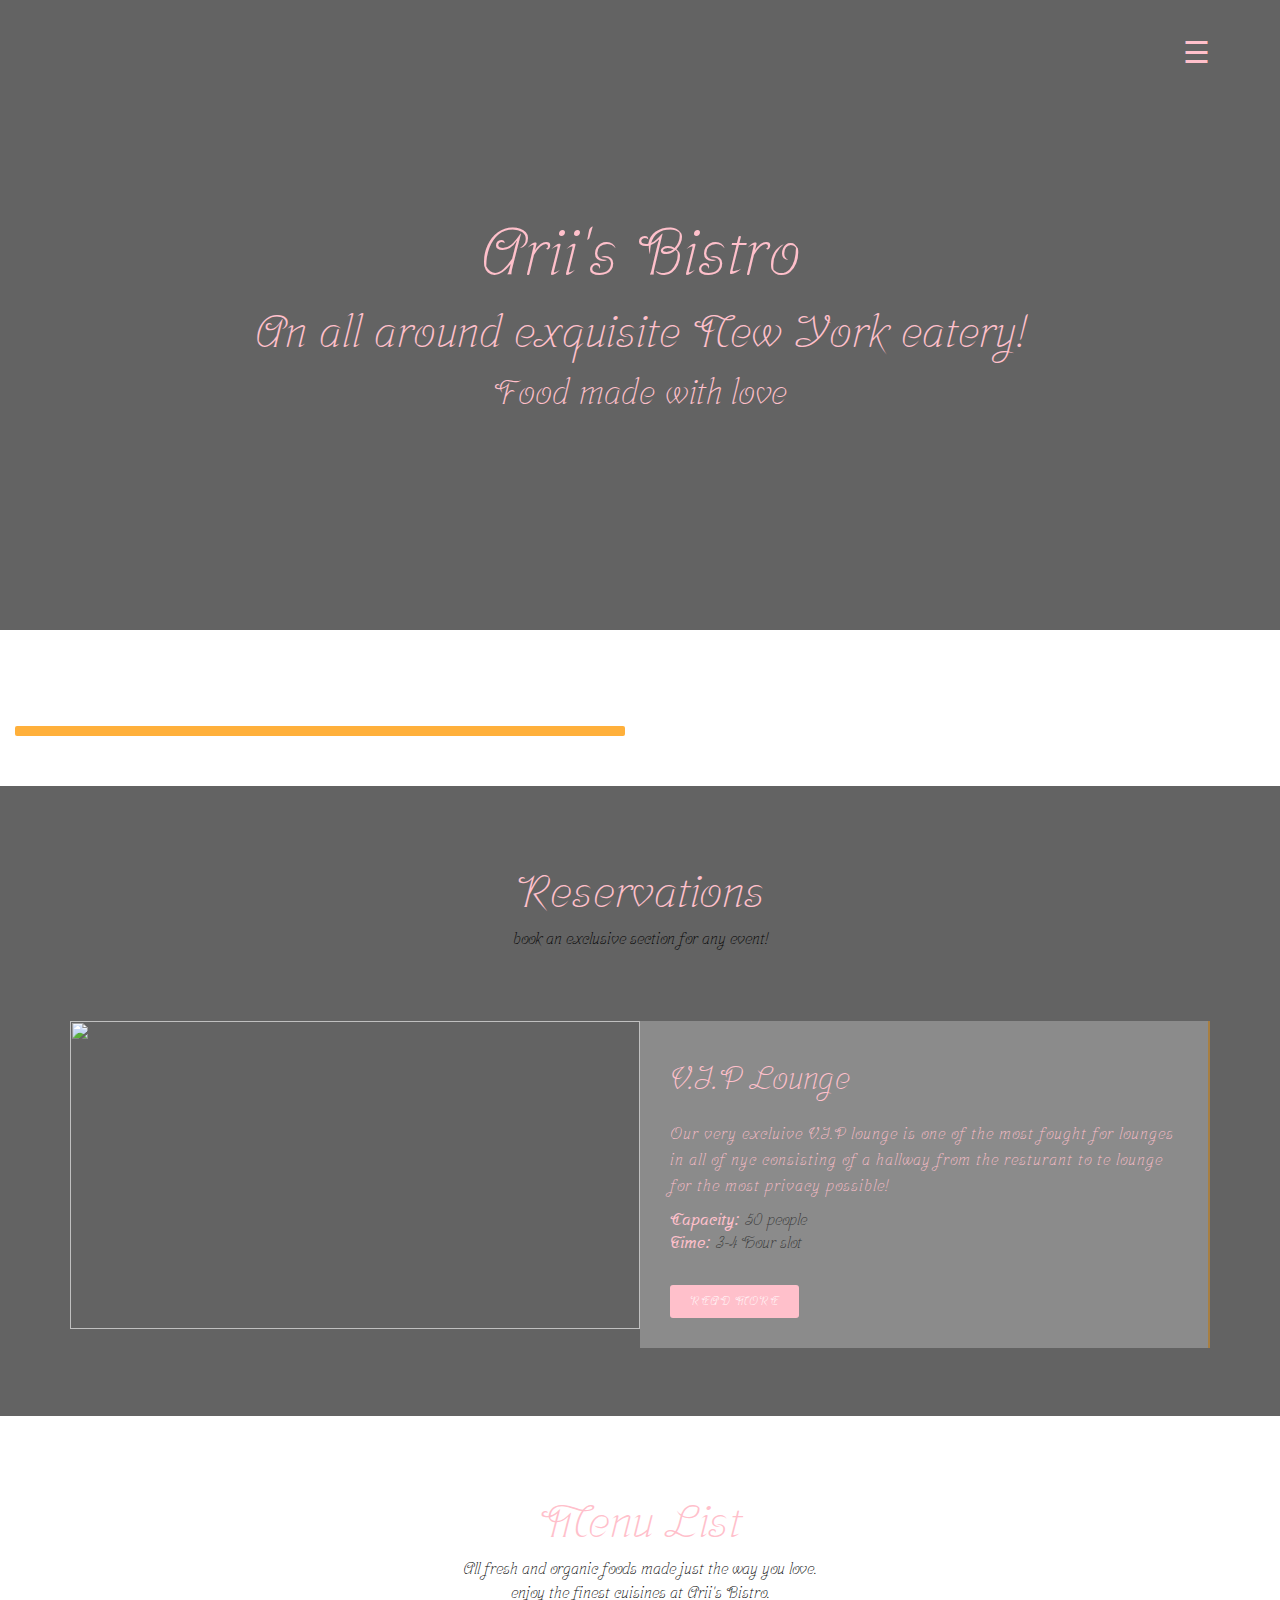
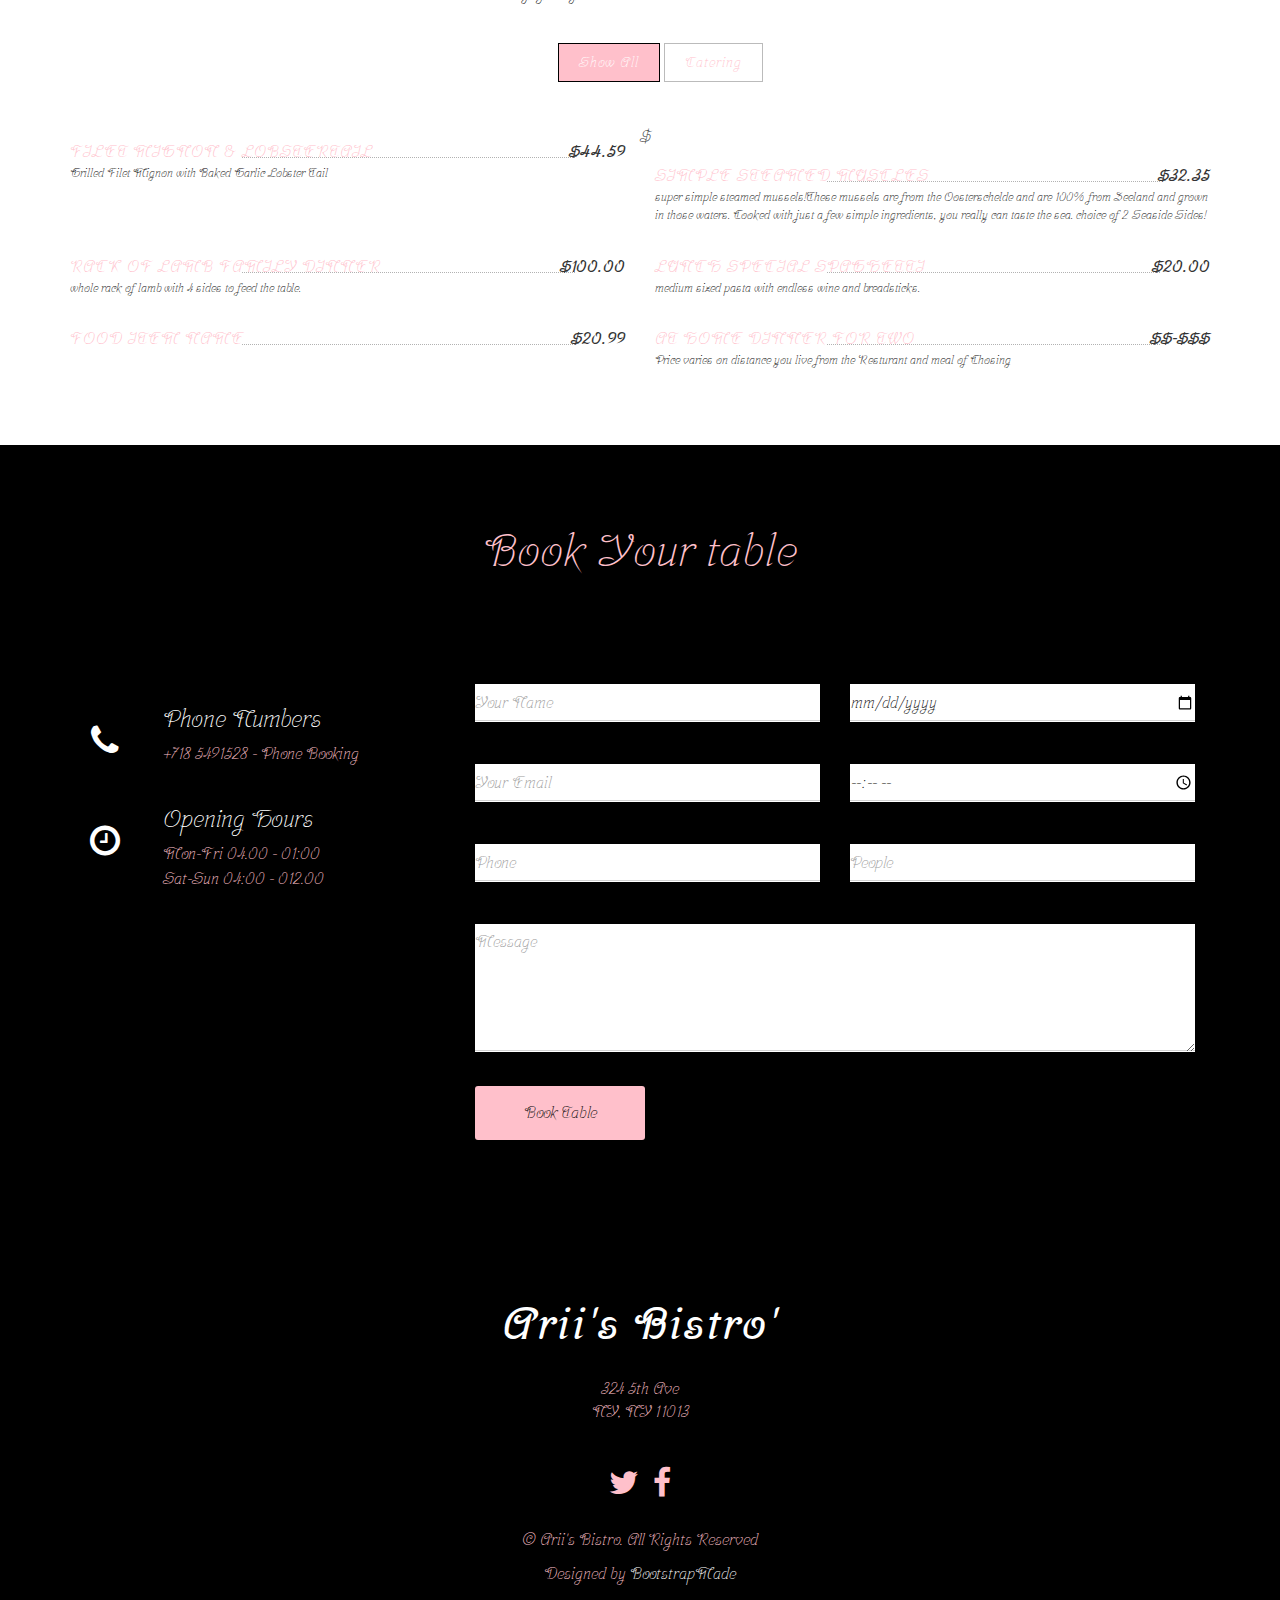
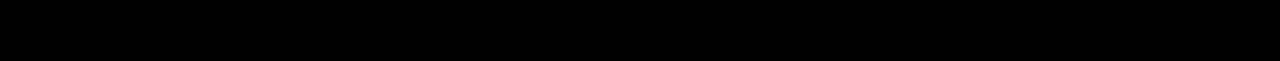
==== Delicious/index.html @ 19d03fdf "Add files via upload" ====
<!DOCTYPE html>
<html lang="en">

<head>
  <meta charset="utf-8">
  <meta name="viewport" content="width=device-width, initial-scale=1">
  <title>Delicious</title>
  <meta name="description" content="Free Bootstrap Theme by BootstrapMade.com">
  <meta name="keywords" content="free website templates, free bootstrap themes, free template, free bootstrap, free website template">

  <link href="https://fonts.googleapis.com/css?family=Srisakdi" rel="stylesheet">
  <link rel="stylesheet" type="text/css" href="css/font-awesome.min.css">
  <link rel="stylesheet" type="text/css" href="css/bootstrap.min.css">
  <link rel="stylesheet" type="text/css" href="css/style.css">
  <!-- =======================================================
    Theme Name: Delicious
    Theme URL: https://bootstrapmade.com/delicious-free-restaurant-bootstrap-theme/
    Author: BootstrapMade.com
    Author URL: https://bootstrapmade.com
  ======================================================= -->
</head>

<body>
  <!--banner-->
  <section id="banner">
    <div class="bg-color">
      <header id="header">
        <div class="container">
          <div id="mySidenav" class="sidenav">
            <a href="javascript:void(0)" class="closebtn" onclick="closeNav()">&times;</a>
            <a href="#about">Inqiuries</a>
            <a href="#event">Reserve</a>
            <a href="#menu-list">Menu</a>
            <a href="#contact">Catering</a>
          </div>
          <!-- Use any element to open the sidenav -->
          <span onclick="openNav()" class="pull-right menu-icon">☰</span>
        </div>
      </header>
      <div class="container">
        <div class="row">
          <div class="inner text-center">
            <h1 class="logo-name">Arii's Bistro</h1>
            <h2>An all around exquisite New York eatery!</h2>
            <p>Food made with love</p>
          </div>
        </div>
      </div>
    </div>
  </section>
  <!-- / banner -->
  <!--about-->
  <section id="about" class="section-padding">
    <div class="container">
      <div class="row">
        <div class="col-md-12 text-center marb-35">
         
              </div>
            </div>
          </div>
          <div class="col-md-6 col-sm-6">
            <img src="https://media-cdn.tripadvisor.com/media/photo-s/0e/fc/8a/e5/olympic-restaurant-vip.jpg" alt="" class="img-responsive">
          </div>
        </div>
        <div class="col-md-1"></div>
      </div>
    </div>
  </section>
  <!--/about-->
  <!-- event -->
  <section id="event">
    <div class="bg-color" class="section-padding">
      <div class="container">
        <div class="row">
          <div class="col-xs-12 text-center" style="padding:60px;">
            <h1 class="header-h">Reservations</h1>
            <p class="header-p">book an exclusive section for any event!</p>
          </div>
          <div class="col-md-12" style="padding-bottom:60px;">
            <div class="item active left">
              <div class="col-md-6 col-sm-6 left-images">
                <img src="https://i.pinimg.com/originals/28/a5/3f/28a53f923a26f13791f51f83ee4f2c15.jpg" class="img-responsive">
              </div>
              <div class="col-md-6 col-sm-6 details-text">
                <div class="content-holder">
                  <h2>V.I.P Lounge</h2>
                  <p>Our very excluive V.I.P lounge is one of the most fought for lounges in all of nyc consisting of a hallway from the resturant to te lounge for the most privacy possible!</p>
                  <address>
                              <strong>Capacity: </strong>
                              50 people
                              <br>
                              <strong>Time: </strong>
                              3-4 Hour slot
                            </address>
                  <a class="btn btn-imfo btn-read-more" href="events-details.html">Read more</a>
                </div>
              </div>
            </div>
          </div>
        </div>
      </div>
    </div>
  </section>
  <!--/ event -->
  <!-- menu -->
  <section id="menu-list" class="section-padding">
    <div class="container">
      <div class="row">
        <div class="col-md-12 text-center marb-35">
          <h1 class="header-h">Menu List</h1>
          <p class="header-p">All fresh and organic foods made just the way you love.
            <br>enjoy the finest cuisines at Arii's Bistro. </p>
        </div>

        <div class="col-md-12  text-center" id="menu-flters">
          <ul>
            <li><a class="filter active" data-filter=".menu-restaurant">Show All</a></li>
            <li><a class="filter" data-filter=".dinner">Catering</a></li>
          </ul>
        </div>

        <div id="menu-wrapper">$
			

          <div class="dinner menu-restaurant">
            <span class="clearfix">
              <a class="menu-title" href="#" data-meal-img="assets/img/restaurant/rib.jpg">Filet Mignon & Lobstertail</a>
              <span style="left: 166px; right: 44px;" class="menu-line"></span>
              <span class="menu-price">$44.59</span>
            </span>
            <span class="menu-subtitle">Grilled Filet Mignon with Baked Garlic Lobster Tail</span>
          </div>

          <div class="dinner menu-restaurant">
            <span class="clearfix">
              <a class="menu-title" href="#" data-meal-img="assets/img/restaurant/rib.jpg">Simple Steamed Muscles</a>
              <span style="left: 166px; right: 44px;" class="menu-line"></span>
              <span class="menu-price">$32.35</span>
            </span>
            <span class="menu-subtitle">super simple steamed mussels!These mussels are from the Oosterschelde and are 100% from Zeeland and grown in those waters. Cooked with just a few simple ingredients, you really can taste the sea.
choice of 2 Seaside Sides!</span>
          </div>

          <div class="dinner menu-restaurant">
            <span class="clearfix">
              <a class="menu-title" href="#" data-meal-img="assets/img/restaurant/rib.jpg">Rack of Lamb Family Dinner</a>
              <span style="left: 166px; right: 44px;" class="menu-line"></span>
              <span class="menu-price">$100.00</span>
            </span>
            <span class="menu-subtitle">whole rack of lamb with 4 sides to feed the table.</span>
          </div>
        </div>
		
          <div class="dinner menu-restaurant">
            <span class="clearfix">
              <a class="menu-title" href="#" data-meal-img="assets/img/restaurant/rib.jpg">Lunch Special Spaghetti</a>
              <span style="left: 166px; right: 44px;" class="menu-line"></span>
              <span class="menu-price">$20.00</span>
            </span>
            <span class="menu-subtitle">medium sized pasta with endless wine and breadsticks.</span>
          </div>

          <div class="dinner menu-restaurant">
            <span class="clearfix">
              <a class="menu-title" href="#" data-meal-img="assets/img/restaurant/rib.jpg">Food Item Name</a>
              <span style="left: 166px; right: 44px;" class="menu-line"></span>
              <span class="menu-price">$20.99</span>
            </span>
            <span class="menu-subtitle"></span>
          </div>

          <div class="dinner menu-restaurant">
            <span class="clearfix">
              <a class="menu-title" href="#" data-meal-img="assets/img/restaurant/rib.jpg">At Home Dinner For Two</a>
              <span style="left: 166px; right: 44px;" class="menu-line"></span>
              <span class="menu-price">$$-$$$</span>
            </span>
            <span class="menu-subtitle">Price varies on distance you live from the Resturant and meal of Chosing</span>
          </div>
        </div>

      </div>
    </div>
  </section>
  <!--/ menu -->
  <!-- contact -->
  <section id="contact" class="section-padding">
    <div class="container">
      <div class="row">
        <div class="col-md-12 text-center">
          <h1 class="header-h">Book Your table</h1>
          <p class="header-p">
Having a Birthday Or Celebration Dinner ? Close Off A Section Just For Your Self And Your Guests!
            <br> </p>
        </div>
      </div>
      <div class="row msg-row">
        <div class="col-md-4 col-sm-4 mr-15">
          <div class="media-2">
            <div class="media-left">
              <div class="contact-phone bg-1 text-center"><span class="phone-in-talk fa fa-phone"></span></div>
            </div>
            <div class="media-body">
              <h4 class="dark-blue regular">Phone Numbers</h4>
              <p class="light-blue regular alt-p">+718 5491528 - <span class="contacts-sp">Phone Booking</span></p>
            </div>
          </div>
          <div class="media-2">
            <div class="media-left">
              <div class="contact-email bg-14 text-center"><span class="hour-icon fa fa-clock-o"></span></div>
            </div>
            <div class="media-body">
              <h4 class="dark-blue regular">Opening Hours</h4>
              <p class="light-blue regular alt-p"> Mon-Fri 04.00 - 01:00</p>
              <p class="light-blue regular alt-p">
                Sat-Sun 04:00 - 012.00
              </p>
            </div>
          </div>
        </div>
        <div class="col-md-8 col-sm-8">
          <form action="" method="post" role="form" class="contactForm">
            <div id="sendmessage">Your booking request has been sent. Thank you!</div>
            <div id="errormessage"></div>
            <div class="col-md-6 col-sm-6 contact-form pad-form">
              <div class="form-group label-floating is-empty">
                <input type="text" name="name" class="form-control" id="name" placeholder="Your Name" data-rule="minlen:4" data-msg="Please enter at least 4 chars" />
                <div class="validation"></div>
              </div>

            </div>
            <div class="col-md-6 col-sm-6 contact-form">
              <div class="form-group">
                <input type="date" class="form-control label-floating is-empty" name="date" id="date" placeholder="Date" data-rule="required" data-msg="This field is required" />
                <div class="validation"></div>
              </div>
            </div>
            <div class="col-md-6 col-sm-6 contact-form pad-form">
              <div class="form-group">
                <input type="email" class="form-control label-floating is-empty" name="email" id="email" placeholder="Your Email" data-rule="email" data-msg="Please enter a valid email" />
                <div class="validation"></div>
              </div>
            </div>
            <div class="col-md-6 col-sm-6 contact-form">
              <div class="form-group">
                <input type="time" class="form-control label-floating is-empty" name="time" id="time" placeholder="Time" data-rule="required" data-msg="This field is required" />
                <div class="validation"></div>
              </div>
            </div>
            <div class="col-md-6 col-sm-6 contact-form">
              <div class="form-group">
                <input type="text" class="form-control label-floating is-empty" name="phone" id="phone" placeholder="Phone" data-rule="required" data-msg="This field is required" />
                <div class="validation"></div>
              </div>
            </div>
            <div class="col-md-6 col-sm-6 contact-form">
              <div class="form-group">
                <input type="text" class="form-control label-floating is-empty" name="people" id="people" placeholder="People" data-rule="required" data-msg="This field is required" />
                <div class="validation"></div>
              </div>
            </div>
            <div class="col-md-12 contact-form">
              <div class="form-group label-floating is-empty">
                <textarea class="form-control" name="message" rows="5" rows="3" data-rule="required" data-msg="Please write something for us" placeholder="Message"></textarea>
                <div class="validation"></div>
              </div>

            </div>
            <div class="col-md-12 btnpad">
              <div class="contacts-btn-pad">
                <button class="contacts-btn">Book Table</button>
              </div>
            </div>
          </form>
        </div>
      </div>
    </div>
  </section>
  <!-- / contact -->
  <!-- footer -->
  <footer class="footer text-center">
    <div class="footer-top">
      <div class="row">
        <div class="col-md-offset-3 col-md-6 text-center">
          <div class="widget">
            <h4 class="widget-title">Arii's Bistro'</h4>
            <address>324 5th Ave <br>NY, NY 11013</address>
            <div class="social-list">
              <a href="#"><i class="fa fa-twitter" aria-hidden="true"></i></a>
              <a href="#"><i class="fa fa-facebook" aria-hidden="true"></i></a>
            </div>
            <p class="copyright clear-float">
              © Arii's Bistro. All Rights Reserved
              <div class="credits">
                <!--
                  All the links in the footer should remain intact.
                  You can delete the links only if you purchased the pro version.
                  Licensing information: https://bootstrapmade.com/license/
                  Purchase the pro version with working PHP/AJAX contact form: https://bootstrapmade.com/buy/?theme=Delicious
                -->
                Designed by <a href="https://bootstrapmade.com/">BootstrapMade</a>
              </div>
            </p>
          </div>
        </div>
      </div>
    </div>
  </footer>
  <!-- / footer -->

  <script src="js/jquery.min.js"></script>
  <script src="js/jquery.easing.min.js"></script>
  <script src="js/bootstrap.min.js"></script>
  <script src="js/custom.js"></script>
  <script src="contactform/contactform.js"></script>

</body>

</html>
---- Delicious/css/style.css ----
/*
    Theme Name: Delicious
    Theme URL: https://bootstrapmade.com/delicious-free-restaurant-bootstrap-theme/
    Author: BootstrapMade.com
    Author URL: https://bootstrapmade.com
*/

body {
	font-size: 15px;
    line-height: 1.52;
    color: #blue;
    font-size: 16px;
	font-family: 'Srisakdi', cursive;
    font-weight: 400;
    overflow-x: hidden;
}
ol, ul {
	list-style: none;
}
blockquote, q {
	quotes: none;
}
blockquote:before, blockquote:after,
q:before, q:after {
	content: '';
	content: none;
}
table {
	border-collapse: collapse;
	border-spacing: 0;
}
#banner{
    background: url(http://2o7fsh4anuayrnrhe3us6v71-wpengine.netdna-ssl.com/wp-content/uploads/2017/05/ASIATE.jpg) no-repeat center top;
    background-size: cover;
    min-height: 630px;
}
.bg-color{
    background-color: RGBA(0, 0, 0, 0.61);
    min-height: 630px;
}
#banner h2{
   font-family: 'Srisakdi', cursive;
    font-size: 45px;
    color: pink;
}
#banner p{
   font-family: 'Srisakdi', cursive;
    color: pink;
    font-size: 34px;
}
.section-padding{
    padding: 60px 0px;
}
.logo-name{
    font-family: 'Srisakdi', cursive;
    font-size: 65px;
    margin-top: 140px;
    color: pink;
}
.sidenav {
    height: 100%;
    width: 0;
    position: fixed;
    z-index: 1;
    top: 0;
    right: 0;
    background-color: pink;
    overflow-x: hidden;
    padding-top: 60px;
    transition: 0.5s;
}
.sidenav a {
    padding: 8px 8px 8px 32px;
    text-decoration: none;
    font-size: 25px;
    color: white;
    display: block;
    transition: 0.3s
}
.sidenav a:hover, .offcanvas a:focus{
    color: pink;
}
.closebtn {
    position: absolute;
    top: 0;
    right: 25px;
    font-size: 36px !important;
    margin-left: 50px;
}
#main {
    transition: margin-left .5s;
    padding: 20px;
}
.menu-icon
{
    color: pink;
    font-size: 30px;
    margin-top: 30px;
    cursor: pointer;
}

.header-h {
    color: pink;
    font-size: 46px;
    font-family: 'Srisakdi', cursive;
    font-weight: 300;
}
.header-p {
   color: black;
    font-size: 16px;
}
.msg-row {
    margin-top: 56px;
}
.media-body, .media-left, .media-right {
    display: table-cell;
    vertical-align: top;
}
.bg-13 {background-color: pink;
    width: 70px;
    height: 70px;
    border-radius: 50%;
}
.contact-icon {
    color: pink;
    position: absolute;
    left: 34px;
    font-size: 32px;
    margin-top: 18px;
}
.bg-1 {
    background-color: (221, 221, 221, 0.33);
    width: 70px;
    height: 70px;
    border-radius: 50%;
}
.bg-14 {
    background-color: (221, 221, 221, 0.33);
    width: 70px;
    height: 70px;
    border-radius: 50%;
}
.dark-blue {
    color: white;
    font-size: 24px;
    margin-top: 0;
}
.light-blue {
    color: pink;
    font-size: 16px;
    margin-bottom: 1px;
}
.media-body {
    margin-left: 10px;
    padding-left: 13px;
}
.media-2 {
    margin-top: 30px;
}
.newinput .form-group {
    margin: 8px 0 9px !important;
    padding-bottom: 10px;
}
.contact-form .form-control {
    color: #000 !important;
    font-size: 16px;
    font-weight: normal;
    height: 38px;
    line-height: 1.42857;
    padding: 7px 0;
}
.form-control, .form-group .form-control {
    border: 0;
    background-image: -webkit-gradient(linear, left top, left bottom, from(#009688), to(#009688)), -webkit-gradient(linear, left top, left bottom, from(#D2D2D2), to(#D2D2D2));
    background-image: -webkit-linear-gradient(#009688, #009688), -webkit-linear-gradient(#D2D2D2, #D2D2D2);
    background-image: -o-linear-gradient(#009688, #009688), -o-linear-gradient(#D2D2D2, #D2D2D2);
    background-image: linear-gradient(#009688, #009688), linear-gradient(#D2D2D2, #D2D2D2);
    -webkit-background-size: 0 2px, 100% 1px;
    background-size: 0 2px, 100% 1px;
    background-repeat: no-repeat;
    background-position: center bottom, center -webkit-calc(100% - 1px);
    background-position: center bottom, center calc(100% - 1px);
    background-color: (221, 221, 221, 0.33);
    -webkit-transition: background 0s ease-out;
    -o-transition: background 0s ease-out;
    transition: background 0s ease-out;
    float: none;
    -webkit-box-shadow: none;
    box-shadow: none;
    border-radius: 0;
}
.contact-form {
    margin: 8px 0 9px !important;
    padding-bottom: 10px;
}
.contact-form textarea.form-control {
    color: #000 !important;
    height: auto;
}
.contacts-btn {
    background-color:  pink !important;
    color: #ffffff !important;
    width: 170px;
    height: 54px;
    border-radius: 3px;
    font-size: 16px;
    font-family: 'Srisakdi', cursive;
    font-weight: normal;
    text-transform: capitalize;
    border: 0px;
    color: #000 !important;
}

.validation {
    color: red;
    display:none;
    margin: 0 0 20px;
    font-weight:400;
    font-size:13px;
}

#sendmessage {
    color: green;
    border:1px solid green;
    display:none;
    text-align:center;
    padding:15px;
    font-weight:600;
    margin-bottom:15px;
}

#errormessage {
    color: red;
    display:none;
    border:1px solid red;
    text-align:center;
    padding:15px;
    font-weight:600;
    margin-bottom:15px;
}

#sendmessage.show, #errormessage.show, .show {
    display:block;
}

.phone-in-talk, .hour-icon
{
    font-size: 35px;
    line-height: 70px;
    color: white;
}


.heading{
    font-family: 'Srisakdi', cursive;
    color: pink;
    font-size: 24px;
}
.marb-35{
    margin-bottom: 35px;
}
.details-list{
    margin-top: 20px;
}
.details-list ul li i {
    margin-right: 10px;
    color: pink;
}
#about img
{
    border: 5px solid rgb(255, 176, 59);
    border-radius: 2px;
}
#event{
    background: url('https://upload.wikimedia.org/wikipedia/en/5/51/Mandarin_Oriental_New_York_Asiate_restaurant.jpg') no-repeat;
    background-size: cover;
}
.left-images img {
    height: 308px;
    width: 100%;
}
.left-images{
    padding: 0px;
}
.details-text {
    border-right: 2px solid #841b2d;
}
.details-text {
    background-color: rgba(221, 221, 221, 0.33);
    border-right: 2px solid #A87F41;
    padding: 20px 20px 30px 30px;
    overflow: auto;
}
.content-holder h2 {
    color: pink;
    font-size: 32px;
    padding-bottom: 15px;
    font-family: 'Srisakdi', cursive;
}
.content-holder address strong {
    color: pink;
    padding: 10px 0px;
}
.details-text p {
    color: pink;
    line-height: 26px;
    letter-spacing: 1px;
    font-weight: 300;
}
.btn-read-more {
    background: pink;
    padding: 7px 19px;
    font-family: 'Srisakdi', cursive;
    font-size: 12px;
    line-height: 17px;
    font-weight: 400;
    letter-spacing: 1px;
    border-radius: 3px;
    color: white;
    text-transform: uppercase;
    margin-top: 10px;
}
.btn-read-more:hover
{
    color: #000;
}
#Container .mix{
    display: none;
}
.menu-restaurant{
    width: 50%;
    float: left;
    padding: 15px;
    position: relative;
}
.menu-restaurant .menu-title {
    float: left;
    font-family: 'Srisakdi', cursive;
    text-transform: uppercase;
    letter-spacing: 1px;
    color: pink;
}
.menu-restaurant .menu-line {
    position: absolute;
    bottom: 6px;
    border-bottom: 1px dotted rgba(0,0,0,.3);
    margin-left: .6rem;
    margin-right: .6rem;
}
.menu-restaurant .menu-price {
    font-weight: 600;
    position: absolute;
    right: 0;
    top: 0;
}
.menu-restaurant .menu-subtitle {
    display: block;
    float: left;
    color: black;
    font-family: 'Srisakdi', cursive;
    font-size: 1.2rem;
}
.menu-restaurant span.clearfix {
    position: relative;
    display: block;
}

#menu-flters ul li a.active, #menu-flters ul li a:hover {
    background: pink;
    color: #fff;
    border: 1px solid black;
}
#menu-flters ul li {
    display: inline-block;
    color: pink;
    text-transform: capitalize;
    letter-spacing: 1px;
    margin-bottom: 40px;
}
#menu-flters ul li a {
    padding: 10px 20px;
    font-size: 14px;
    color: pink;
    border-radius: 0px;
    border: 1px solid #BBBBBB;
    text-decoration: none;
    cursor: pointer;
}

.footer {
    width: 100%;
    background-color: black;
    position: relative;
    z-index: 1;
}
.footer a {
    color: #fff;
}

.footer .footer-top {
    padding-top: 9rem;
    padding-bottom: 5rem;
}
.footer .widget-title, .footer .widget-title a {
    font-size: 1.4rem;
    font-weight: 700;
    letter-spacing: 0.2rem;
    color: #999;
}
.footer .widget-title{
    padding-bottom: 20px;
    font-family: 'Srisakdi', cursive;;
    font-size: 44px;
    color: white;
}
.footer .widget, .footer address {
    color: pink;
    text-transform: none;
    font-style: normal;
    padding-bottom: 15px;
}
.footer .navigation, .footer .social-list {
    float: none;
    margin-bottom: 20px;
}
.list-horizontal li {
    display: inline-block;
}
#contact{
    background-color: black;
}
.footer .social-list a {
    font-size: 32px;
    font-weight: normal;
    color: pink;
    text-transform: uppercase;
    margin: 0 5px;
}
@media (min-width: 768px) and (max-width: 980px) {
    .content-holder h2 {
        font-size: 23px;
    }
    .details-text p {
        line-height: 16.6px;
    }
}
@media (min-width: 451px) and (max-width: 767px) {
    .details-text {
        border:0px;
        border-bottom: 2px solid #A87F41;
    }
}
@media (min-width: 20px) and (max-width: 450px) {
    .menu-restaurant {
    width: 100%;
    }
    .details-text {
        border:0px;
        border-bottom: 2px solid pink;
    }
    .header-h {
        font-size: 35px;
    }
    .header-p, body{
        font-size: 14px;
    }
    .about-info, .mr-15{
        margin-bottom: 15px;
    }
    #banner h2{
        font-size: 25px;
    }
    #banner p{
        font-size: 25px;
    }
    .sidenav {padding-top: 15px;}
    .sidenav a {font-size: 18px;}
}
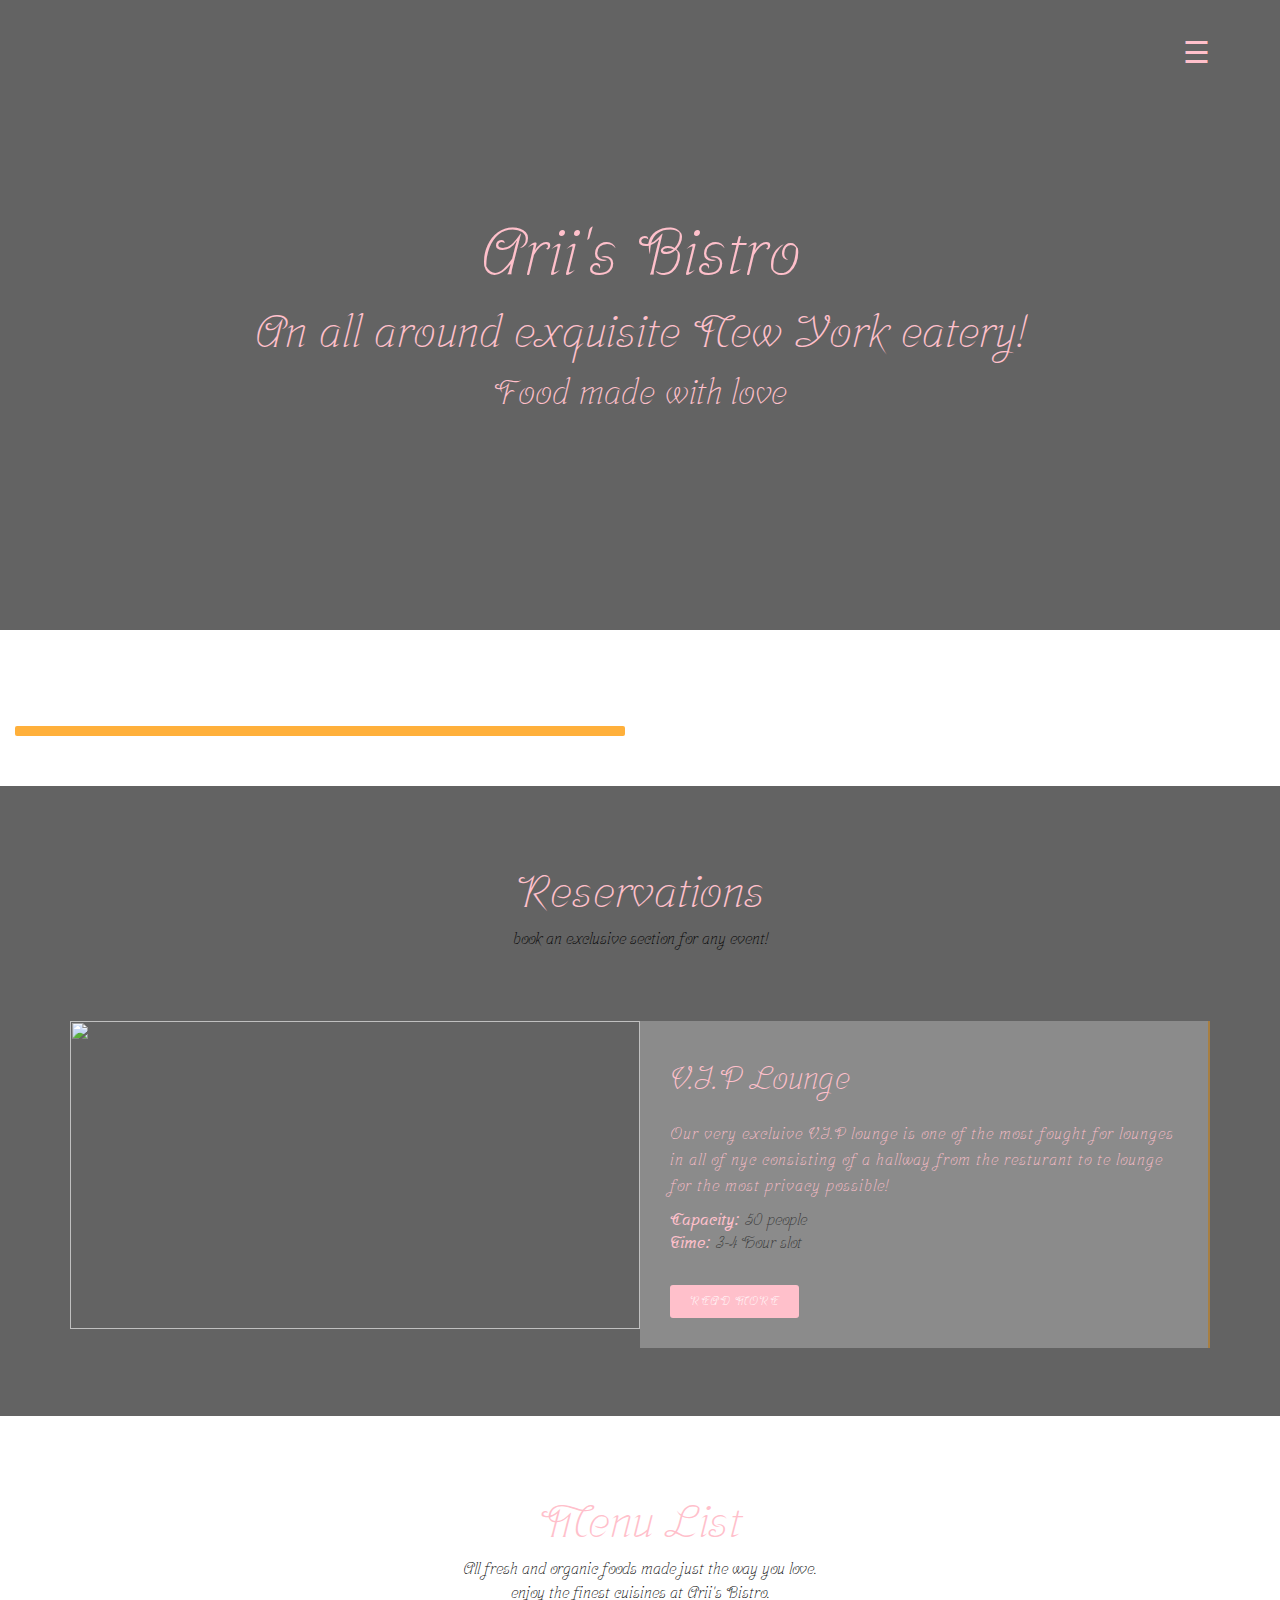
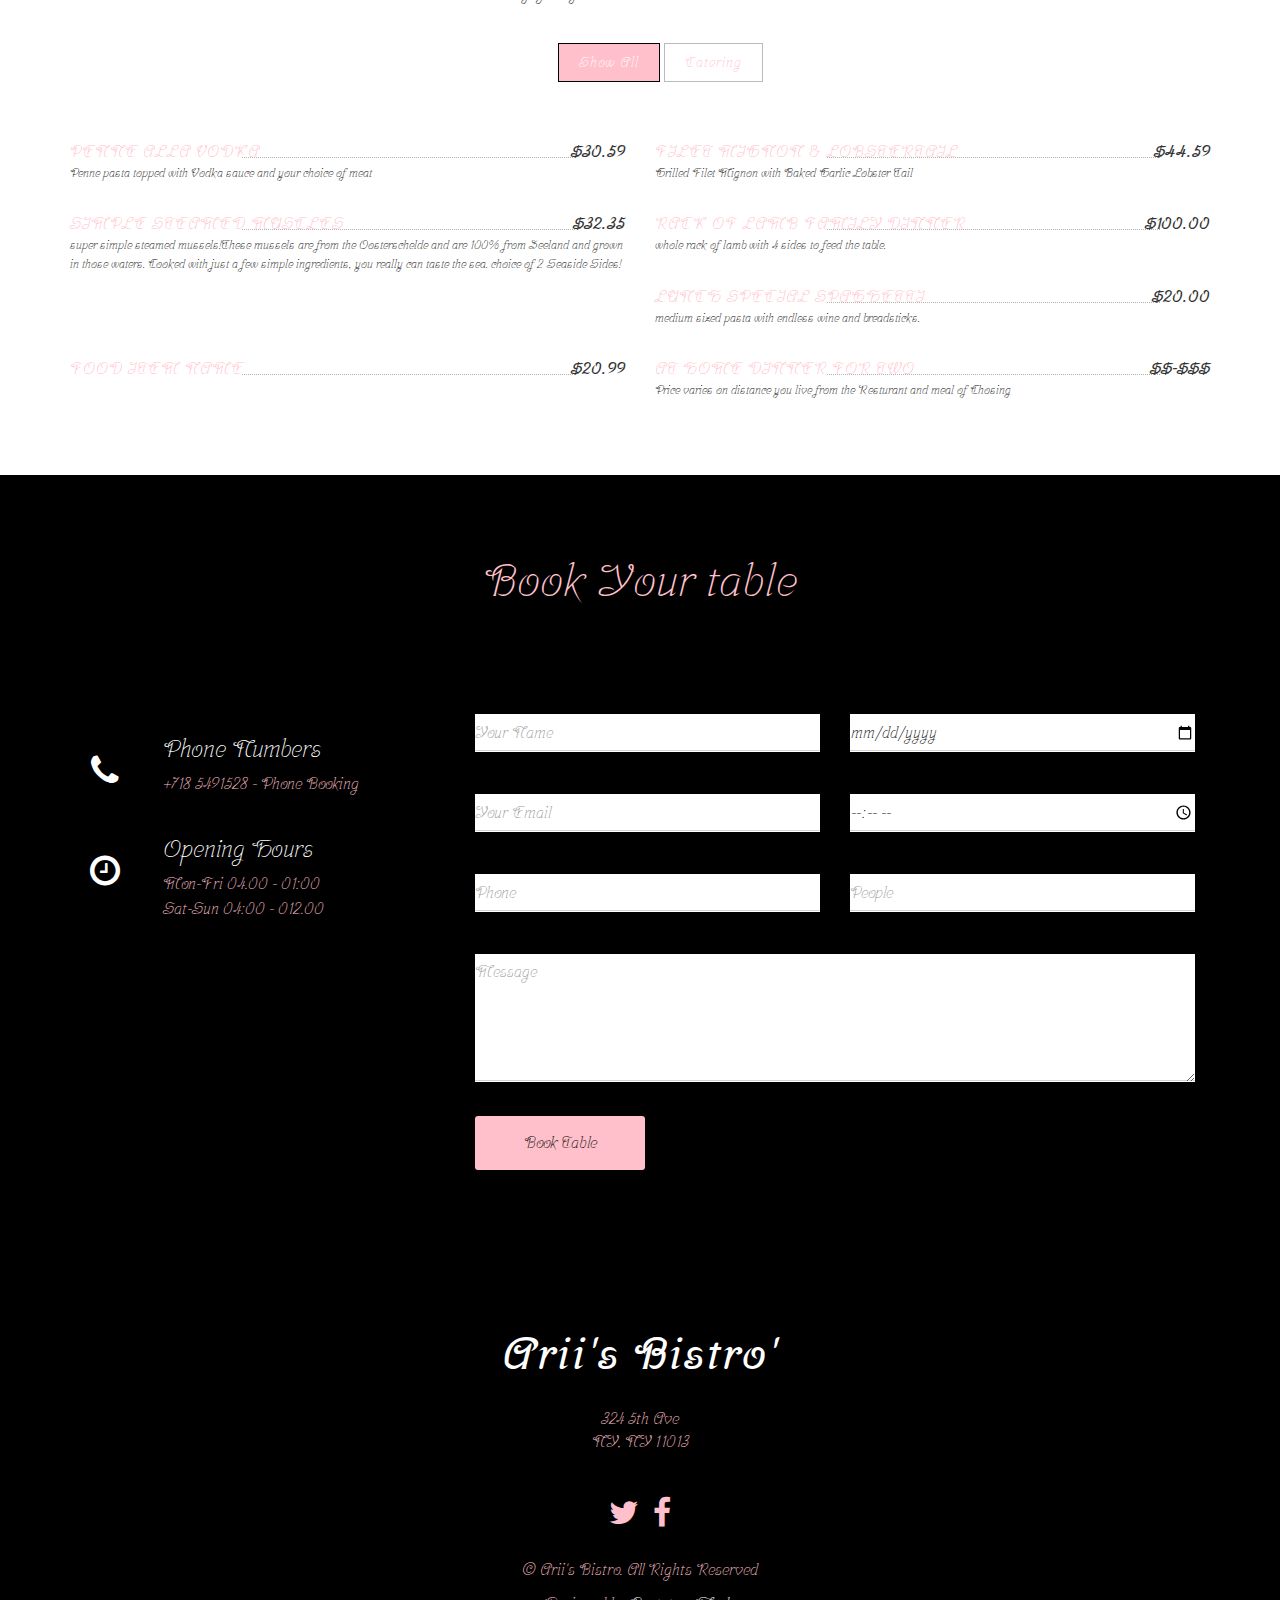
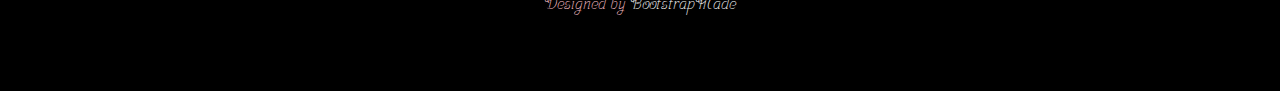
==== commit a949d839: "Update index.html" ====
--- a/Delicious/index.html
+++ b/Delicious/index.html
@@ -121,7 +121,16 @@
           </ul>
         </div>
 
-        <div id="menu-wrapper">$
+        <div id="menu-wrapper">
+			
+        <div class="dinner menu-restaurant">
+          <span class="clearfix">
+            <a class="menu-title" href="#" data-meal-img="assets/img/restaurant/rib.jpg">Penne alla Vodka</a>
+            <span style="left: 166px; right: 44px;" class="menu-line"></span>
+            <span class="menu-price">$30.59</span>
+          </span>
+          <span class="menu-subtitle">Penne pasta topped with Vodka sauce and your choice of meat</span>
+        </div>
 			
 
           <div class="dinner menu-restaurant">
--- a/Delicious/css/style.css
+++ b/Delicious/css/style.css
@@ -4,7 +4,18 @@
     Author: BootstrapMade.com
     Author URL: https://bootstrapmade.com
 */
-
+@media (max-width:500px) {
+	.container{
+		overflow: hidden;
+		padding: 0;
+		margin: 0;
+	}
+	.row{
+		overflow: hidden;
+		padding: 0;
+		margin: 0;
+	}
+}
 body {
 	font-size: 15px;
     line-height: 1.52;
